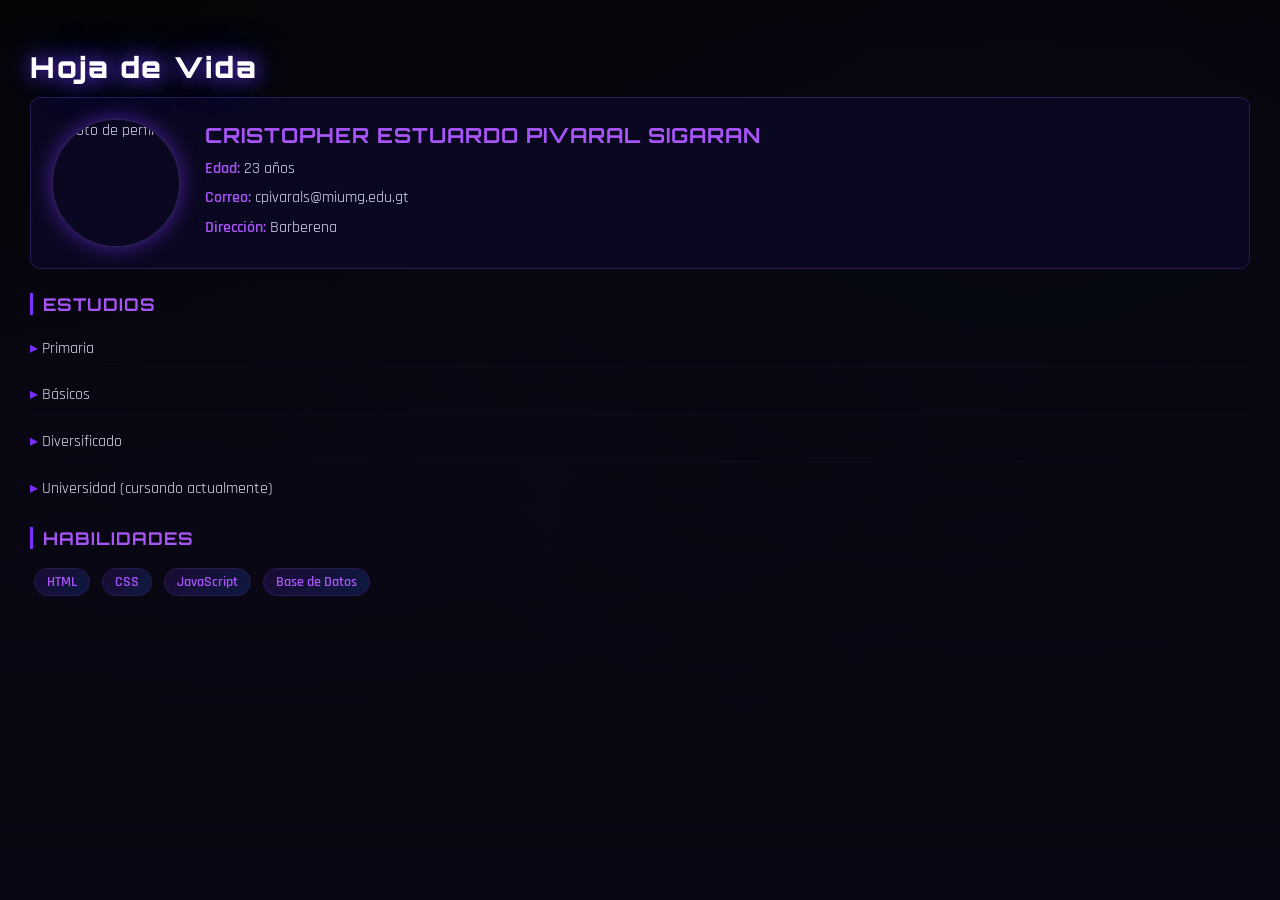
==== hojadevida.html @ a7940895 "Add files via upload" ====
<!DOCTYPE html>
<html>
<head>
    <title>Hoja de Vida</title>
    <link rel="stylesheet" href="estilo.css">
    <style>
        body { padding: 30px; }
        .perfil {
            display: flex;
            align-items: center;
            gap: 24px;
            margin-bottom: 24px;
            padding: 20px;
            background: #0a0820;
            border-radius: 10px;
            border: 1px solid #2a1a55;
        }
        .perfil img {
            width: 130px;
            height: 130px;
            object-fit: cover;
            border-radius: 50%;
        }
        .perfil-info p { margin: 4px 0; }
        .skill-tag {
            display: inline-block;
            background: linear-gradient(135deg, #1a0a33, #0d1a40);
            border: 1px solid #2a1a55;
            color: #a855f7;
            padding: 4px 12px;
            border-radius: 20px;
            font-size: 0.85rem;
            margin: 4px;
            font-weight: 600;
        }
        ul { padding-left: 0; }
        ul li {
            padding: 6px 0;
            border-bottom: 1px solid #2a1a5522;
            color: #e2d9f3;
        }
        ul li:last-child { border-bottom: none; }
        ul li::before {
            content: '▸ ';
            color: #7b2fff;
        }
    </style>
</head>
<body>

<h1>Hoja de Vida</h1>

<div class="perfil">
    <img src="imagenes/img1.jpg" alt="Foto de perfil">
    <div class="perfil-info">
        <h2 style="border:none; padding:0; margin:0 0 8px 0; font-size:1.3rem;">Cristopher Estuardo Pivaral Sigaran</h2>
        <p><b>Edad:</b> 23 años</p>
        <p><b>Correo:</b> cpivarals@miumg.edu.gt</p>
        <p><b>Dirección:</b> Barberena</p>
    </div>
</div>

<h2>Estudios</h2>
<ul>
    <li>Primaria</li>
    <li>Básicos</li>
    <li>Diversificado</li>
    <li>Universidad (cursando actualmente)</li>
</ul>

<h2>Habilidades</h2>
<div>
    <span class="skill-tag">HTML</span>
    <span class="skill-tag">CSS</span>
    <span class="skill-tag">JavaScript</span>
    <span class="skill-tag">Base de Datos</span>
</div>

</body>
</html>
---- estilo.css ----
@import url('https://fonts.googleapis.com/css2?family=Orbitron:wght@400;700;900&family=Rajdhani:wght@300;400;600&display=swap');

:root {
    --bg-dark:    #050508;
    --bg-mid:     #0a0a14;
    --purple:     #7b2fff;
    --purple-dim: #4a1a99;
    --blue:       #1a6fff;
    --blue-dim:   #0d3a80;
    --accent:     #a855f7;
    --glow:       #7b2fff88;
    --text:       #e2d9f3;
    --text-dim:   #8877aa;
    --border:     #2a1a55;
}

* {
    box-sizing: border-box;
}

body {
    font-family: 'Rajdhani', sans-serif;
    background-color: var(--bg-dark);
    background-image:
        radial-gradient(ellipse at 20% 50%, #1a0a3322 0%, transparent 60%),
        radial-gradient(ellipse at 80% 20%, #0d1a4422 0%, transparent 60%),
        linear-gradient(180deg, #050508 0%, #080814 100%);
    color: var(--text);
    margin: 0;
    padding: 16px;
    min-height: 100vh;
}

h1 {
    font-family: 'Orbitron', monospace;
    font-weight: 900;
    font-size: 1.8rem;
    color: #fff;
    text-shadow: 0 0 20px var(--purple), 0 0 40px var(--blue-dim);
    letter-spacing: 2px;
    margin-bottom: 12px;
}

h2 {
    font-family: 'Orbitron', monospace;
    font-weight: 700;
    font-size: 1.1rem;
    color: var(--accent);
    letter-spacing: 1px;
    text-transform: uppercase;
    border-left: 3px solid var(--purple);
    padding-left: 10px;
    margin-top: 20px;
}

p, li, td, th {
    font-size: 1rem;
    line-height: 1.6;
    color: var(--text);
    font-weight: 400;
}

/* ---- MENÚ ---- */
ul {
    list-style-type: none;
    padding: 0;
    margin: 0;
}

li {
    margin: 8px 0;
}

a {
    text-decoration: none;
    background: linear-gradient(135deg, var(--bg-mid), #12103a);
    color: var(--text);
    padding: 11px 14px;
    display: block;
    border-radius: 6px;
    border: 1px solid var(--border);
    font-family: 'Rajdhani', sans-serif;
    font-weight: 600;
    font-size: 0.95rem;
    letter-spacing: 1px;
    text-transform: uppercase;
    transition: all 0.2s ease;
    position: relative;
    overflow: hidden;
}

a::before {
    content: '';
    position: absolute;
    left: 0; top: 0; bottom: 0;
    width: 3px;
    background: linear-gradient(180deg, var(--purple), var(--blue));
    border-radius: 6px 0 0 6px;
}

a:hover {
    background: linear-gradient(135deg, #1a1050, #0d1a40);
    border-color: var(--purple-dim);
    color: #fff;
    box-shadow: 0 0 16px var(--glow), inset 0 0 12px #1a0a2208;
    transform: translateX(3px);
}

/* ---- GALERÍA ---- */
.galeria {
    display: flex;
    flex-wrap: wrap;
    gap: 12px;
    padding: 10px 0;
}

.galeria img {
    width: 180px;
    height: 130px;
    object-fit: cover;
    margin: 0;
    border-radius: 8px;
    border: 1px solid var(--border);
    transition: transform 0.2s, box-shadow 0.2s;
    filter: brightness(0.9) saturate(1.1);
}

.galeria img:hover {
    transform: scale(1.05);
    box-shadow: 0 0 20px var(--glow);
    filter: brightness(1.1) saturate(1.3);
}

/* ---- TABLA ---- */
table {
    background: linear-gradient(135deg, #0a0820, #0d1030);
    border-collapse: collapse;
    width: 100%;
    border-radius: 8px;
    overflow: hidden;
    border: 1px solid var(--border);
}

th {
    background: linear-gradient(90deg, var(--purple-dim), var(--blue-dim));
    color: #fff;
    font-family: 'Orbitron', monospace;
    font-size: 0.75rem;
    letter-spacing: 1px;
    text-transform: uppercase;
    padding: 12px 16px;
}

td {
    padding: 10px 16px;
    border-bottom: 1px solid var(--border);
    color: var(--text);
}

tr:last-child td {
    border-bottom: none;
}

tr:hover td {
    background: #ffffff08;
}

/* ---- OL (manual) ---- */
ol {
    padding-left: 20px;
}

ol li {
    margin: 10px 0;
    padding: 8px 12px;
    background: #0a0820;
    border-radius: 5px;
    border-left: 2px solid var(--blue);
    font-weight: 400;
}

/* ---- HOJA DE VIDA ---- */
img {
    border-radius: 10px;
    border: 2px solid var(--border);
    box-shadow: 0 0 20px var(--glow);
}

b {
    color: var(--accent);
    font-weight: 600;
}
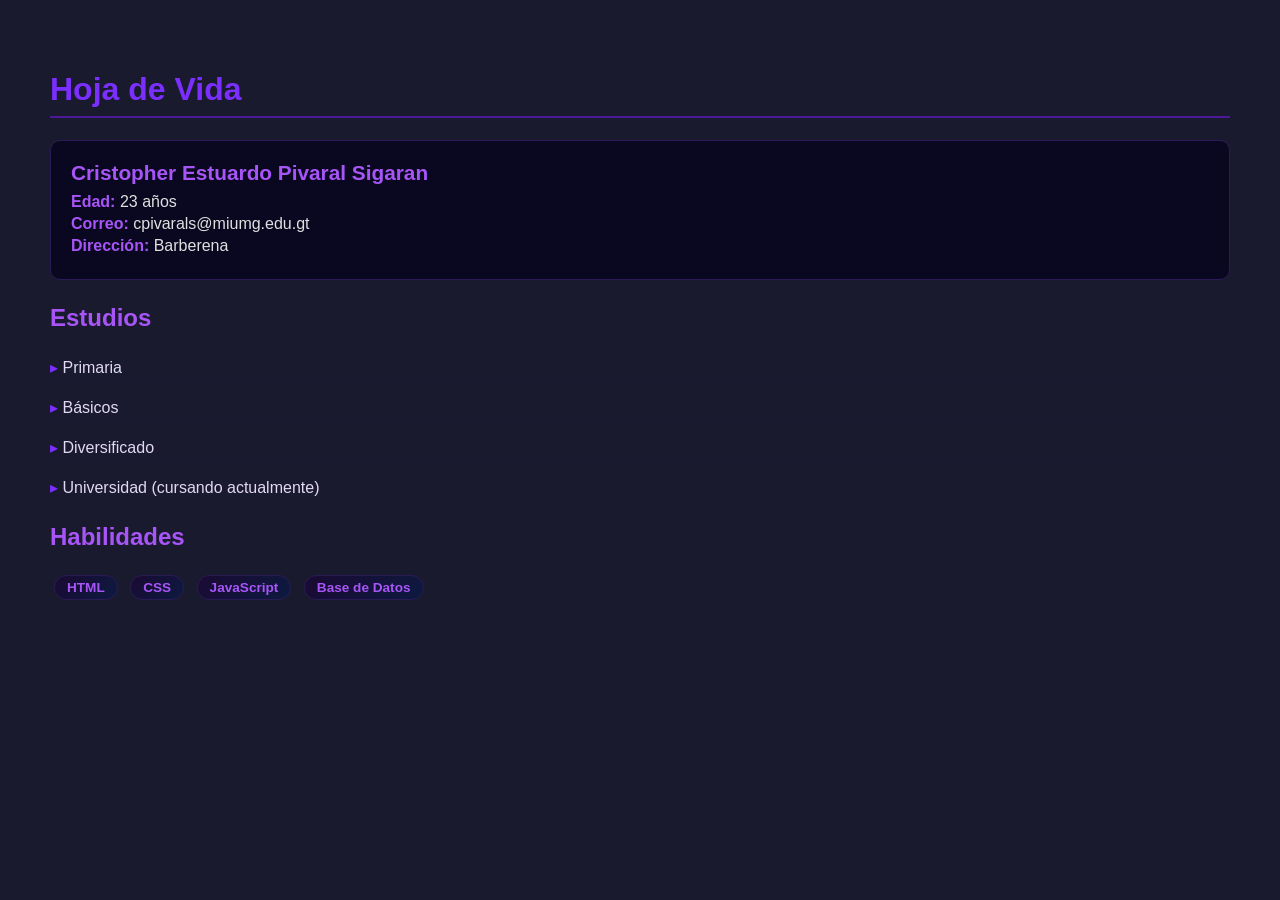
==== commit cb702b52: "Add files via upload" ====
--- a/hojadevida.html
+++ b/hojadevida.html
@@ -51,7 +51,7 @@
 <h1>Hoja de Vida</h1>
 
 <div class="perfil">
-    <img src="imagenes/img1.jpg" alt="Foto de perfil">
+    
     <div class="perfil-info">
         <h2 style="border:none; padding:0; margin:0 0 8px 0; font-size:1.3rem;">Cristopher Estuardo Pivaral Sigaran</h2>
         <p><b>Edad:</b> 23 años</p>
--- a/estilo.css
+++ b/estilo.css
@@ -1,70 +1,24 @@
-@import url('https://fonts.googleapis.com/css2?family=Orbitron:wght@400;700;900&family=Rajdhani:wght@300;400;600&display=swap');
-
-:root {
-    --bg-dark:    #050508;
-    --bg-mid:     #0a0a14;
-    --purple:     #7b2fff;
-    --purple-dim: #4a1a99;
-    --blue:       #1a6fff;
-    --blue-dim:   #0d3a80;
-    --accent:     #a855f7;
-    --glow:       #7b2fff88;
-    --text:       #e2d9f3;
-    --text-dim:   #8877aa;
-    --border:     #2a1a55;
-}
-
-* {
-    box-sizing: border-box;
-}
-
 body {
-    font-family: 'Rajdhani', sans-serif;
-    background-color: var(--bg-dark);
-    background-image:
-        radial-gradient(ellipse at 20% 50%, #1a0a3322 0%, transparent 60%),
-        radial-gradient(ellipse at 80% 20%, #0d1a4422 0%, transparent 60%),
-        linear-gradient(180deg, #050508 0%, #080814 100%);
-    color: var(--text);
-    margin: 0;
-    padding: 16px;
-    min-height: 100vh;
+    font-family: Arial, sans-serif;
+    background-color: #1a1a2e;
+    color: #e0e0e0;
+    margin: 20px;
 }
 
 h1 {
-    font-family: 'Orbitron', monospace;
-    font-weight: 900;
-    font-size: 1.8rem;
-    color: #fff;
-    text-shadow: 0 0 20px var(--purple), 0 0 40px var(--blue-dim);
-    letter-spacing: 2px;
-    margin-bottom: 12px;
+    color: #7b2fff;
+    border-bottom: 2px solid #4a1a99;
+    padding-bottom: 8px;
 }
 
 h2 {
-    font-family: 'Orbitron', monospace;
-    font-weight: 700;
-    font-size: 1.1rem;
-    color: var(--accent);
-    letter-spacing: 1px;
-    text-transform: uppercase;
-    border-left: 3px solid var(--purple);
-    padding-left: 10px;
+    color: #a855f7;
     margin-top: 20px;
 }
 
-p, li, td, th {
-    font-size: 1rem;
-    line-height: 1.6;
-    color: var(--text);
-    font-weight: 400;
-}
-
-/* ---- MENÚ ---- */
 ul {
     list-style-type: none;
     padding: 0;
-    margin: 0;
 }
 
 li {
@@ -73,120 +27,62 @@
 
 a {
     text-decoration: none;
-    background: linear-gradient(135deg, var(--bg-mid), #12103a);
-    color: var(--text);
-    padding: 11px 14px;
+    background-color: #16213e;
+    color: #a0a0cc;
+    padding: 10px;
     display: block;
-    border-radius: 6px;
-    border: 1px solid var(--border);
-    font-family: 'Rajdhani', sans-serif;
-    font-weight: 600;
-    font-size: 0.95rem;
-    letter-spacing: 1px;
-    text-transform: uppercase;
-    transition: all 0.2s ease;
-    position: relative;
-    overflow: hidden;
-}
-
-a::before {
-    content: '';
-    position: absolute;
-    left: 0; top: 0; bottom: 0;
-    width: 3px;
-    background: linear-gradient(180deg, var(--purple), var(--blue));
-    border-radius: 6px 0 0 6px;
+    border-radius: 5px;
+    border-left: 3px solid #7b2fff;
 }
 
 a:hover {
-    background: linear-gradient(135deg, #1a1050, #0d1a40);
-    border-color: var(--purple-dim);
-    color: #fff;
-    box-shadow: 0 0 16px var(--glow), inset 0 0 12px #1a0a2208;
-    transform: translateX(3px);
+    background-color: #0f3460;
+    color: #ffffff;
 }
 
-/* ---- GALERÍA ---- */
+table {
+    background-color: #16213e;
+    border-collapse: collapse;
+    width: 100%;
+}
+
+th {
+    background-color: #4a1a99;
+    color: #ffffff;
+    padding: 10px;
+}
+
+td {
+    padding: 10px;
+    border-bottom: 1px solid #2a2a4a;
+    color: #e0e0e0;
+}
+
 .galeria {
     display: flex;
     flex-wrap: wrap;
-    gap: 12px;
-    padding: 10px 0;
+    gap: 10px;
 }
 
 .galeria img {
-    width: 180px;
-    height: 130px;
+    width: 200px;
+    height: 140px;
     object-fit: cover;
-    margin: 0;
     border-radius: 8px;
-    border: 1px solid var(--border);
-    transition: transform 0.2s, box-shadow 0.2s;
-    filter: brightness(0.9) saturate(1.1);
+    border: 2px solid #4a1a99;
 }
 
-.galeria img:hover {
-    transform: scale(1.05);
-    box-shadow: 0 0 20px var(--glow);
-    filter: brightness(1.1) saturate(1.3);
-}
-
-/* ---- TABLA ---- */
-table {
-    background: linear-gradient(135deg, #0a0820, #0d1030);
-    border-collapse: collapse;
-    width: 100%;
-    border-radius: 8px;
-    overflow: hidden;
-    border: 1px solid var(--border);
-}
-
-th {
-    background: linear-gradient(90deg, var(--purple-dim), var(--blue-dim));
-    color: #fff;
-    font-family: 'Orbitron', monospace;
-    font-size: 0.75rem;
-    letter-spacing: 1px;
-    text-transform: uppercase;
-    padding: 12px 16px;
-}
-
-td {
-    padding: 10px 16px;
-    border-bottom: 1px solid var(--border);
-    color: var(--text);
-}
-
-tr:last-child td {
-    border-bottom: none;
-}
-
-tr:hover td {
-    background: #ffffff08;
-}
-
-/* ---- OL (manual) ---- */
 ol {
     padding-left: 20px;
 }
 
 ol li {
-    margin: 10px 0;
-    padding: 8px 12px;
-    background: #0a0820;
-    border-radius: 5px;
-    border-left: 2px solid var(--blue);
-    font-weight: 400;
-}
-
-/* ---- HOJA DE VIDA ---- */
-img {
-    border-radius: 10px;
-    border: 2px solid var(--border);
-    box-shadow: 0 0 20px var(--glow);
+    margin: 8px 0;
+    padding: 6px;
+    background-color: #16213e;
+    border-radius: 4px;
 }
 
 b {
-    color: var(--accent);
-    font-weight: 600;
+    color: #a855f7;
 }
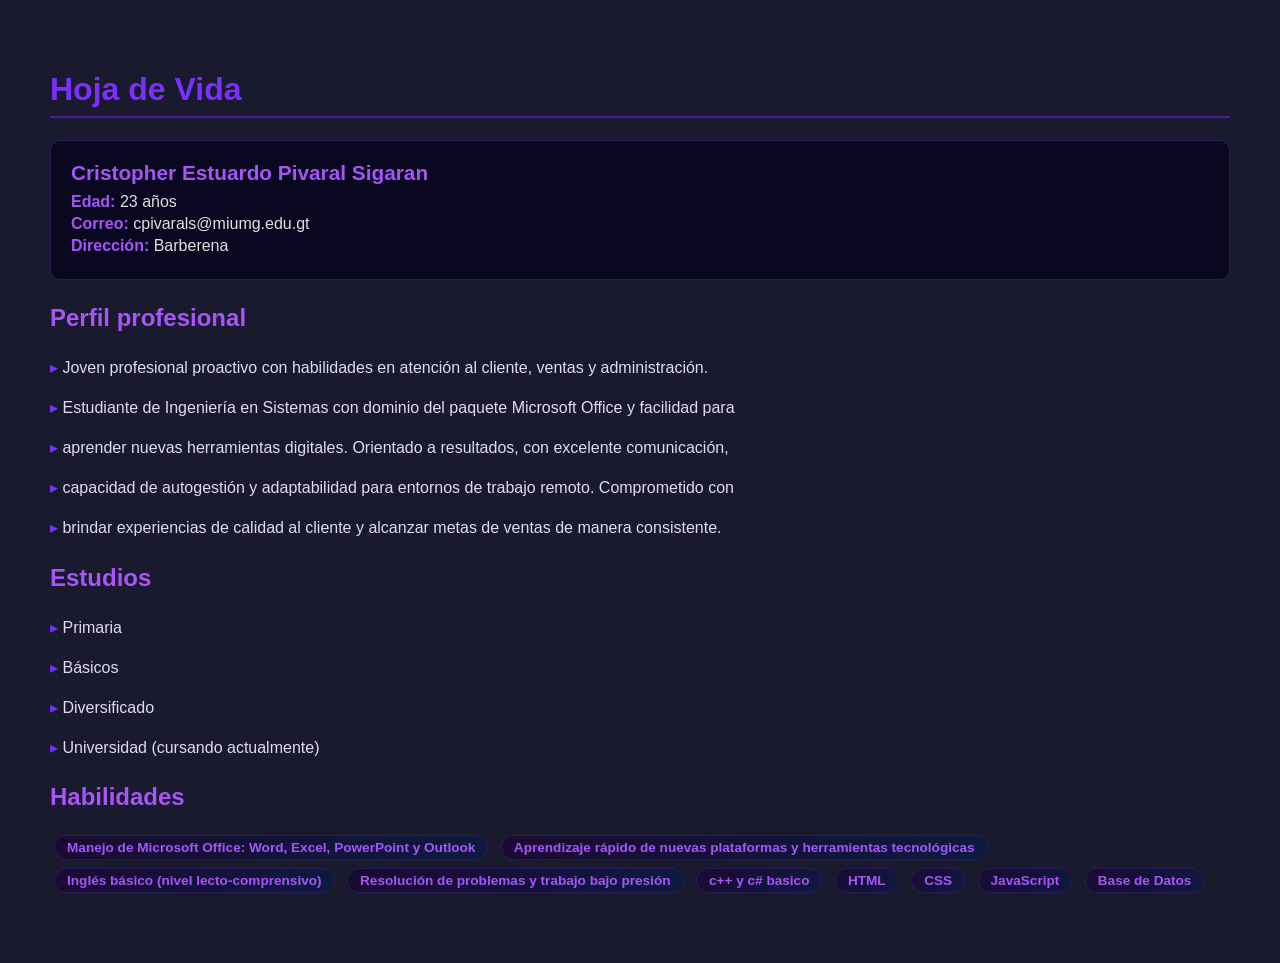
==== commit b9c16142: "Update hojadevida.html" ====
--- a/hojadevida.html
+++ b/hojadevida.html
@@ -59,7 +59,13 @@
         <p><b>Dirección:</b> Barberena</p>
     </div>
 </div>
-
+<h2>Perfil profesional</h2>
+<ul>
+    <li>Joven profesional proactivo con habilidades en atención al cliente, ventas y administración.</li>
+    <li>Estudiante de Ingeniería en Sistemas con dominio del paquete Microsoft Office y facilidad para </li>
+    <li>aprender nuevas herramientas digitales. Orientado a resultados, con excelente comunicación, </li>
+    <li>capacidad de autogestión y adaptabilidad para entornos de trabajo remoto. Comprometido con </li>
+     <li>brindar experiencias de calidad al cliente y alcanzar metas de ventas de manera consistente.</li>
 <h2>Estudios</h2>
 <ul>
     <li>Primaria</li>
@@ -70,10 +76,16 @@
 
 <h2>Habilidades</h2>
 <div>
+      <span class="skill-tag">Manejo de Microsoft Office: Word, Excel, PowerPoint y Outlook</span>
+    <span class="skill-tag">Aprendizaje rápido de nuevas plataformas y herramientas tecnológicas</span>
+     <span class="skill-tag">Inglés básico (nivel lecto-comprensivo)</span>
+     <span class="skill-tag">Resolución de problemas y trabajo bajo presión</span>
+     <span class="skill-tag">c++ y c# basico</span>
     <span class="skill-tag">HTML</span>
     <span class="skill-tag">CSS</span>
     <span class="skill-tag">JavaScript</span>
     <span class="skill-tag">Base de Datos</span>
+    
 </div>
 
 </body>
